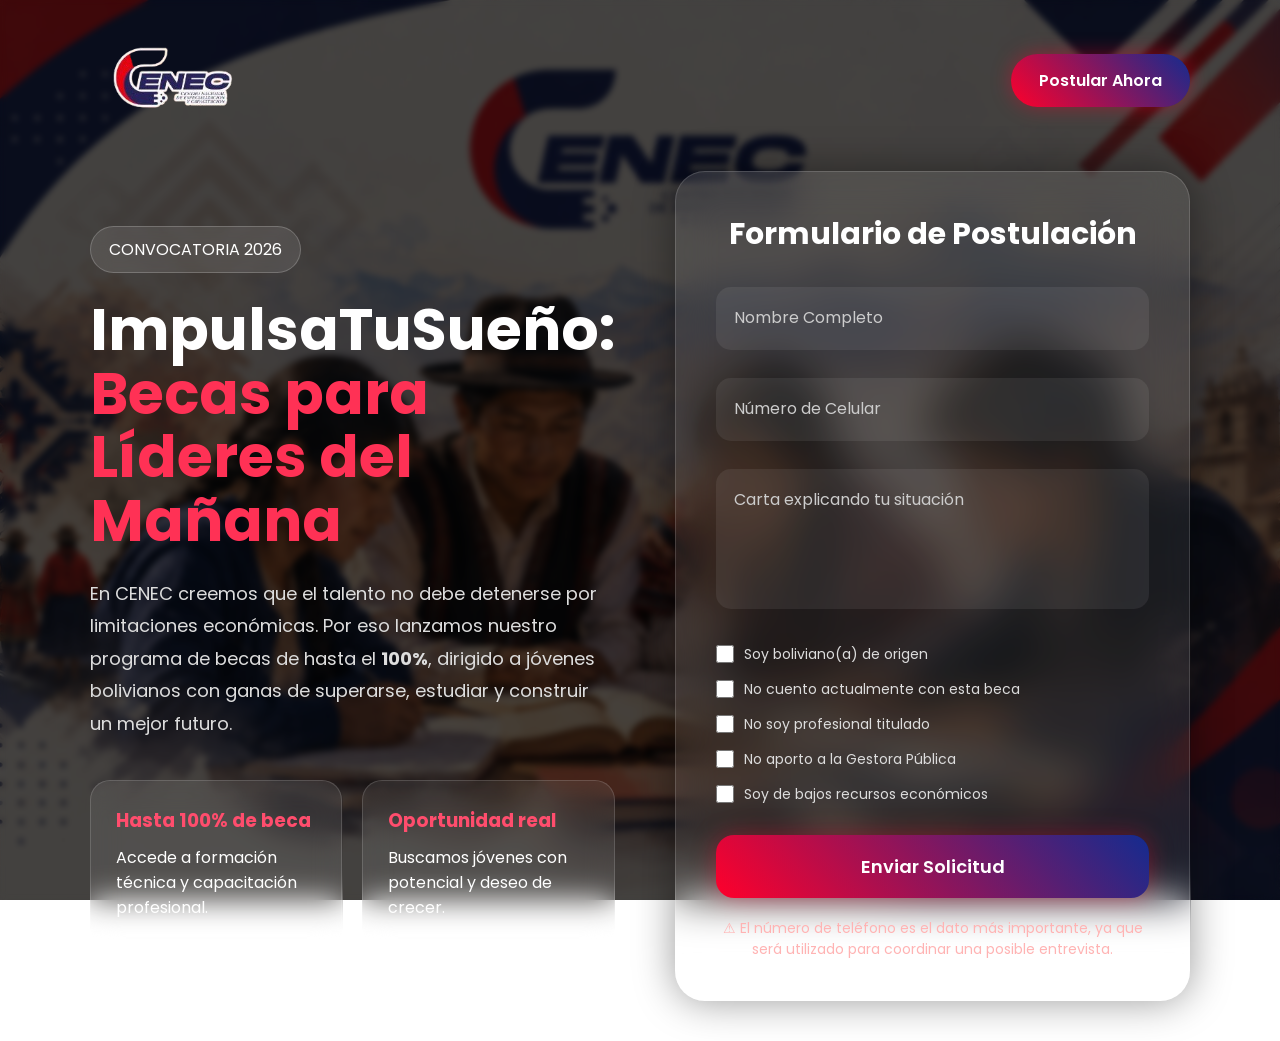
==== beca.html @ 7acba51f "Add files via upload" ====
<!DOCTYPE html>
<html lang="es">
<head>
    <meta charset="UTF-8">
    <meta name="viewport" content="width=device-width, initial-scale=1.0">
    <title>Becas CENEC</title>

    <link rel="stylesheet" href="beca.css">

    <link rel="preconnect" href="https://fonts.googleapis.com">
    <link href="https://fonts.googleapis.com/css2?family=Poppins:wght@300;400;500;600;700&display=swap" rel="stylesheet">
</head>

<body>

    <div class="overlay"></div>

    <header class="hero">

        <nav class="navbar">
            <div class="logo">
                <img src="logo.png" alt="CENEC">
            </div>

            <a href="#" class="btn-nav">Postular Ahora</a>
        </nav>

        <div class="hero-content">

            <div class="left">

                <span class="tag">
                    CONVOCATORIA 2026
                </span>

                <h1>
                    ImpulsaTuSueño:
                    <span>Becas para Líderes del Mañana</span>
                </h1>

                <p class="description">
                    En CENEC creemos que el talento no debe detenerse por limitaciones económicas.
                    Por eso lanzamos nuestro programa de becas de hasta el <strong>100%</strong>,
                    dirigido a jóvenes bolivianos con ganas de superarse, estudiar y construir un mejor futuro.
                </p>

                <div class="benefits">

                    <div class="card">
                        <h3>Hasta 100% de beca</h3>
                        <p>Accede a formación técnica y capacitación profesional.</p>
                    </div>

                    <div class="card">
                        <h3>Oportunidad real</h3>
                        <p>Buscamos jóvenes con potencial y deseo de crecer.</p>
                    </div>

                </div>

            </div>

            <div class="right">

                <form class="scholarship-form" id="becaForm">

                    <h2>Formulario de Postulación</h2>

                    <div class="input-group">
                        <input type="text" required>
                        <label>Nombre Completo</label>
                    </div>

                    <div class="input-group">
                        <input type="tel" required>
                        <label>Número de Celular</label>
                    </div>

                    <div class="input-group">
                        <textarea required></textarea>
                        <label>Carta explicando tu situación</label>
                    </div>

                    <div class="checks">

                        <label>
                            <input type="checkbox" required>
                            Soy boliviano(a) de origen
                        </label>

                        <label>
                            <input type="checkbox" required>
                            No cuento actualmente con esta beca
                        </label>

                        <label>
                            <input type="checkbox" required>
                            No soy profesional titulado
                        </label>

                        <label>
                            <input type="checkbox" required>
                            No aporto a la Gestora Pública
                        </label>

                        <label>
                            <input type="checkbox" required>
                            Soy de bajos recursos económicos
                        </label>

                    </div>

                    <button type="submit" class="btn-submit">
                        Enviar Solicitud
                    </button>

                    <p class="important">
                        ⚠ El número de teléfono es el dato más importante,
                        ya que será utilizado para coordinar una posible entrevista.
                    </p>

                </form>

            </div>

        </div>

    </header>

    <script src="beca.js"></script>

</body>
</html>
---- beca.css ----
*{
    margin:0;
    padding:0;
    box-sizing:border-box;
    font-family:'Poppins', sans-serif;
}

body{
    min-height:100vh;
    background:
    linear-gradient(rgba(0,0,0,.72), rgba(0,0,0,.72)),
    url("beca1.png");

    background-size:cover;
    background-position:center;
    background-attachment:fixed;
    color:white;
    overflow-x:hidden;
}

.overlay{
    position:fixed;
    width:100%;
    height:100%;
    backdrop-filter:blur(3px);
    z-index:-1;
}

.hero{
    width:100%;
    min-height:100vh;
    padding:40px 7%;
}

.navbar{
    display:flex;
    justify-content:space-between;
    align-items:center;
    margin-bottom:50px;
}

.logo img{
    width:170px;
}

.btn-nav{
    text-decoration:none;
    color:white;
    padding:14px 28px;
    border-radius:50px;
    background:linear-gradient(45deg,#ff002b,#142b8f);
    transition:.4s;
    font-weight:600;
    box-shadow:0 0 20px rgba(255,0,43,.4);
}

.btn-nav:hover{
    transform:translateY(-4px) scale(1.03);
}

.hero-content{
    display:grid;
    grid-template-columns:1fr 1fr;
    gap:60px;
    align-items:center;
}

.tag{
    display:inline-block;
    padding:10px 18px;
    background:rgba(255,255,255,.1);
    border:1px solid rgba(255,255,255,.2);
    border-radius:50px;
    margin-bottom:25px;
    backdrop-filter:blur(10px);
}

.left h1{
    font-size:58px;
    line-height:1.1;
    margin-bottom:25px;
}

.left h1 span{
    color:#ff3155;
}

.description{
    font-size:18px;
    line-height:1.8;
    color:#ddd;
    margin-bottom:40px;
}

.benefits{
    display:flex;
    gap:20px;
    flex-wrap:wrap;
}

.card{
    flex:1;
    min-width:220px;
    padding:25px;
    border-radius:20px;
    background:rgba(255,255,255,.08);
    border:1px solid rgba(255,255,255,.15);
    backdrop-filter:blur(15px);
    transition:.4s;
}

.card:hover{
    transform:translateY(-8px);
    box-shadow:0 0 30px rgba(255,255,255,.15);
}

.card h3{
    margin-bottom:10px;
    color:#ff4d6d;
}

.scholarship-form{
    background:rgba(255,255,255,.08);
    padding:40px;
    border-radius:30px;
    backdrop-filter:blur(20px);
    border:1px solid rgba(255,255,255,.15);
    box-shadow:0 0 40px rgba(0,0,0,.4);
}

.scholarship-form h2{
    margin-bottom:30px;
    text-align:center;
    font-size:30px;
}

.input-group{
    position:relative;
    margin-bottom:28px;
}

.input-group input,
.input-group textarea{
    width:100%;
    padding:18px;
    background:rgba(255,255,255,.07);
    border:none;
    outline:none;
    border-radius:15px;
    color:white;
    font-size:16px;
    border:1px solid transparent;
    transition:.4s;
}

.input-group textarea{
    height:140px;
    resize:none;
}

.input-group input:focus,
.input-group textarea:focus{
    border:1px solid #ff3155;
    box-shadow:0 0 20px rgba(255,49,85,.3);
}

.input-group label{
    position:absolute;
    left:18px;
    top:18px;
    color:#ccc;
    pointer-events:none;
    transition:.3s;
}

.input-group input:focus ~ label,
.input-group input:valid ~ label,
.input-group textarea:focus ~ label,
.input-group textarea:valid ~ label{
    top:-12px;
    left:14px;
    background:#142b8f;
    padding:4px 10px;
    border-radius:20px;
    font-size:12px;
}

.checks{
    display:flex;
    flex-direction:column;
    gap:14px;
    margin-bottom:30px;
}

.checks label{
    display:flex;
    align-items:center;
    gap:10px;
    color:#ddd;
    font-size:14px;
}

.checks input{
    width:18px;
    height:18px;
}

.btn-submit{
    width:100%;
    padding:18px;
    border:none;
    border-radius:18px;
    font-size:18px;
    font-weight:600;
    cursor:pointer;
    color:white;
    background:linear-gradient(45deg,#ff002b,#142b8f);
    transition:.4s;
    box-shadow:0 0 25px rgba(255,0,43,.35);
}

.btn-submit:hover{
    transform:translateY(-5px);
    box-shadow:0 0 35px rgba(255,0,43,.55);
}

.important{
    margin-top:20px;
    color:#ffb3b3;
    font-size:14px;
    text-align:center;
}

@media(max-width:1100px){

    .hero-content{
        grid-template-columns:1fr;
    }

    .left h1{
        font-size:42px;
    }

}

@media(max-width:600px){

    .hero{
        padding:25px;
    }

    .left h1{
        font-size:34px;
    }

    .scholarship-form{
        padding:25px;
    }

}
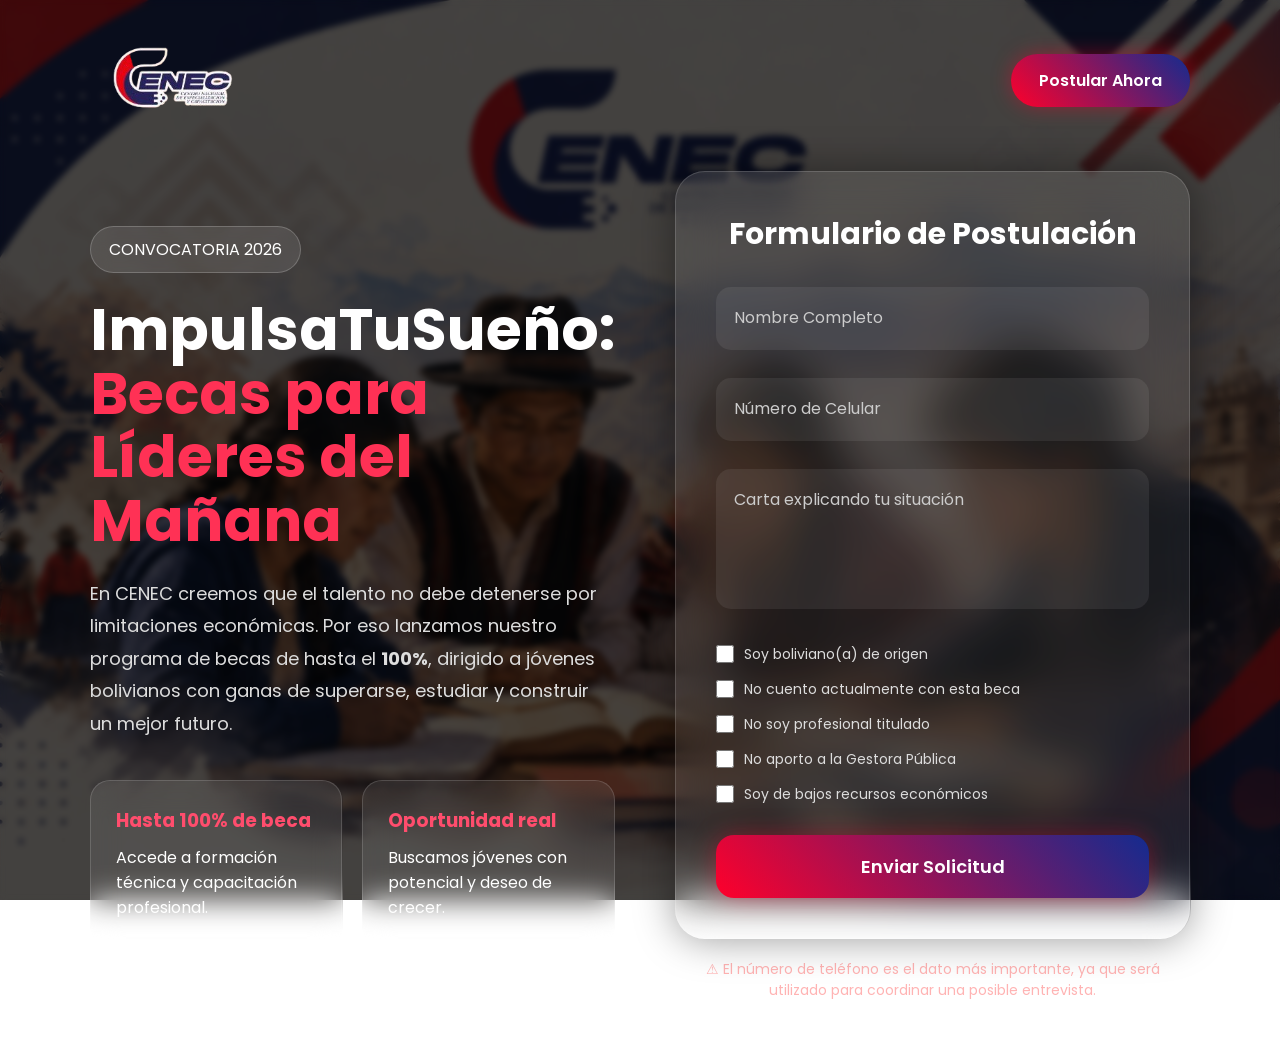
==== commit 97f33cc1: "Update beca.html" ====
--- a/beca.html
+++ b/beca.html
@@ -64,56 +64,61 @@
 
                 <form class="scholarship-form" id="becaForm">
 
-                    <h2>Formulario de Postulación</h2>
+                  <form id="becaForm">
 
-                    <div class="input-group">
-                        <input type="text" required>
-                        <label>Nombre Completo</label>
-                    </div>
+   <form id="becaForm">
 
-                    <div class="input-group">
-                        <input type="tel" required>
-                        <label>Número de Celular</label>
-                    </div>
+    <h2>Formulario de Postulación</h2>
 
-                    <div class="input-group">
-                        <textarea required></textarea>
-                        <label>Carta explicando tu situación</label>
-                    </div>
+    <div class="input-group">
+        <input type="text" name="nombre" required>
+        <label>Nombre Completo</label>
+    </div>
 
-                    <div class="checks">
+    <div class="input-group">
+        <input type="tel" name="celular" required>
+        <label>Número de Celular</label>
+    </div>
 
-                        <label>
-                            <input type="checkbox" required>
-                            Soy boliviano(a) de origen
-                        </label>
+    <div class="input-group">
+        <textarea name="carta" required></textarea>
+        <label>Carta explicando tu situación</label>
+    </div>
 
-                        <label>
-                            <input type="checkbox" required>
-                            No cuento actualmente con esta beca
-                        </label>
+    <div class="checks">
 
-                        <label>
-                            <input type="checkbox" required>
-                            No soy profesional titulado
-                        </label>
+        <label>
+            <input type="checkbox" required>
+            Soy boliviano(a) de origen
+        </label>
 
-                        <label>
-                            <input type="checkbox" required>
-                            No aporto a la Gestora Pública
-                        </label>
+        <label>
+            <input type="checkbox" required>
+            No cuento actualmente con esta beca
+        </label>
 
-                        <label>
-                            <input type="checkbox" required>
-                            Soy de bajos recursos económicos
-                        </label>
+        <label>
+            <input type="checkbox" required>
+            No soy profesional titulado
+        </label>
 
-                    </div>
+        <label>
+            <input type="checkbox" required>
+            No aporto a la Gestora Pública
+        </label>
 
-                    <button type="submit" class="btn-submit">
-                        Enviar Solicitud
-                    </button>
+        <label>
+            <input type="checkbox" required>
+            Soy de bajos recursos económicos
+        </label>
 
+    </div>
+
+    <button type="submit" class="btn-submit">
+        Enviar Solicitud
+    </button>
+
+</form>
                     <p class="important">
                         ⚠ El número de teléfono es el dato más importante,
                         ya que será utilizado para coordinar una posible entrevista.
@@ -130,4 +135,4 @@
     <script src="beca.js"></script>
 
 </body>
-</html>+</html>
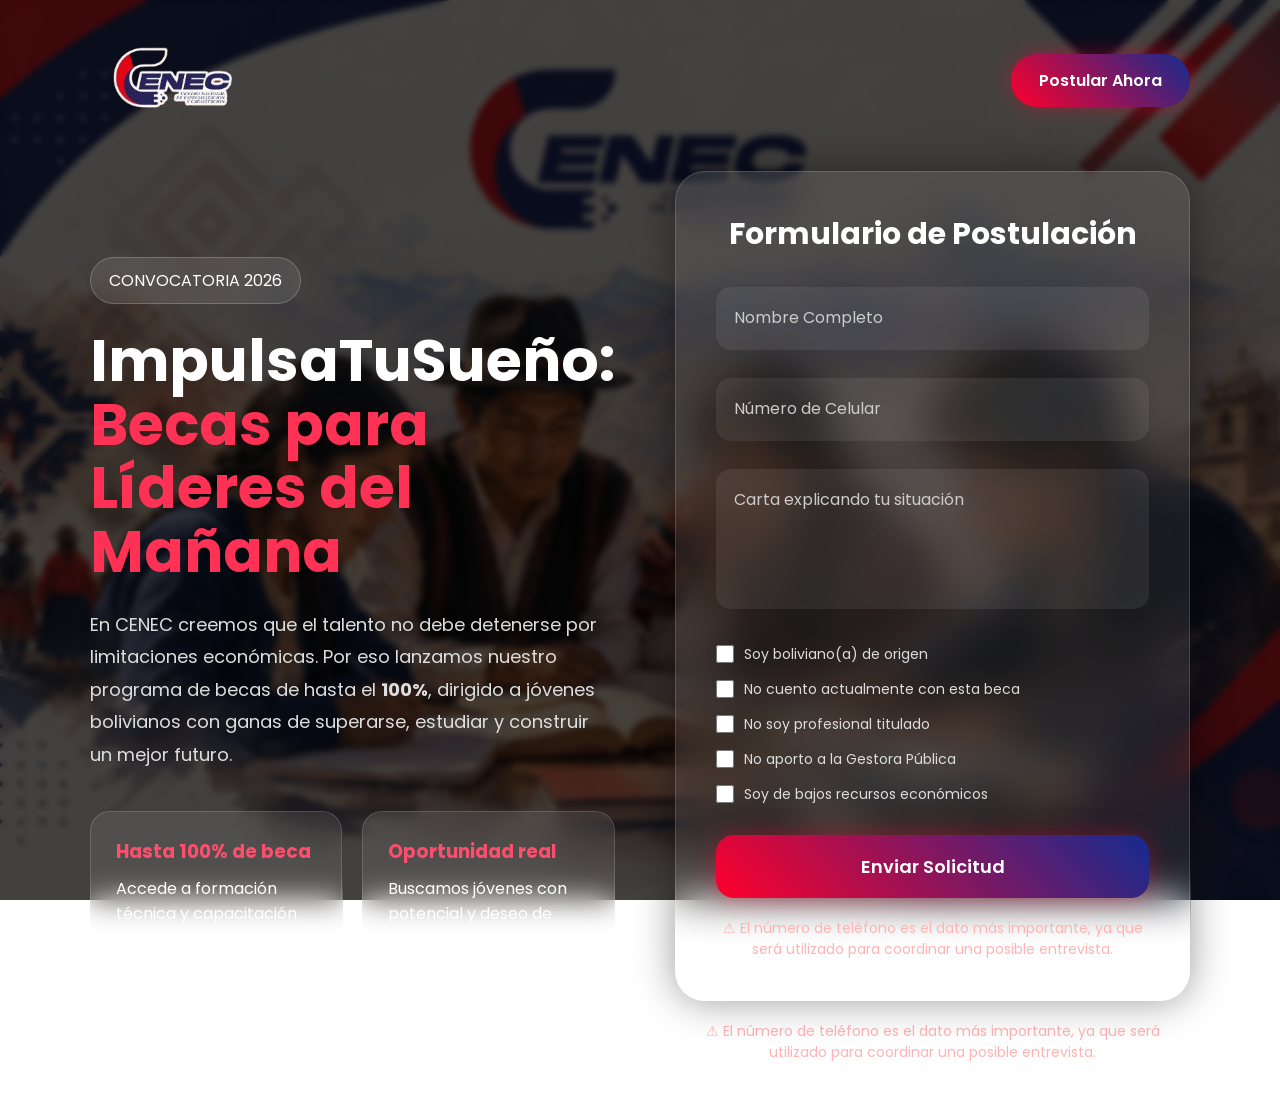
==== commit b674241c: "Update beca.html" ====
--- a/beca.html
+++ b/beca.html
@@ -61,12 +61,7 @@
             </div>
 
             <div class="right">
-
-                <form class="scholarship-form" id="becaForm">
-
-                  <form id="becaForm">
-
-   <form id="becaForm">
+<form class="scholarship-form" id="becaForm">
 
     <h2>Formulario de Postulación</h2>
 
@@ -76,7 +71,7 @@
     </div>
 
     <div class="input-group">
-        <input type="tel" name="celular" required>
+        <input type="text" name="celular" required>
         <label>Número de Celular</label>
     </div>
 
@@ -86,45 +81,30 @@
     </div>
 
     <div class="checks">
-
-        <label>
-            <input type="checkbox" required>
-            Soy boliviano(a) de origen
-        </label>
-
-        <label>
-            <input type="checkbox" required>
-            No cuento actualmente con esta beca
-        </label>
-
-        <label>
-            <input type="checkbox" required>
-            No soy profesional titulado
-        </label>
-
-        <label>
-            <input type="checkbox" required>
-            No aporto a la Gestora Pública
-        </label>
-
-        <label>
-            <input type="checkbox" required>
-            Soy de bajos recursos económicos
-        </label>
-
+        <label><input type="checkbox" required> Soy boliviano(a) de origen</label>
+        <label><input type="checkbox" required> No cuento actualmente con esta beca</label>
+        <label><input type="checkbox" required> No soy profesional titulado</label>
+        <label><input type="checkbox" required> No aporto a la Gestora Pública</label>
+        <label><input type="checkbox" required> Soy de bajos recursos económicos</label>
     </div>
 
     <button type="submit" class="btn-submit">
         Enviar Solicitud
     </button>
 
+    <p class="important">
+        ⚠ El número de teléfono es el dato más importante,
+        ya que será utilizado para coordinar una posible entrevista.
+    </p>
+
 </form>
+ 
                     <p class="important">
                         ⚠ El número de teléfono es el dato más importante,
                         ya que será utilizado para coordinar una posible entrevista.
                     </p>
 
-                </form>
+           
 
             </div>
 
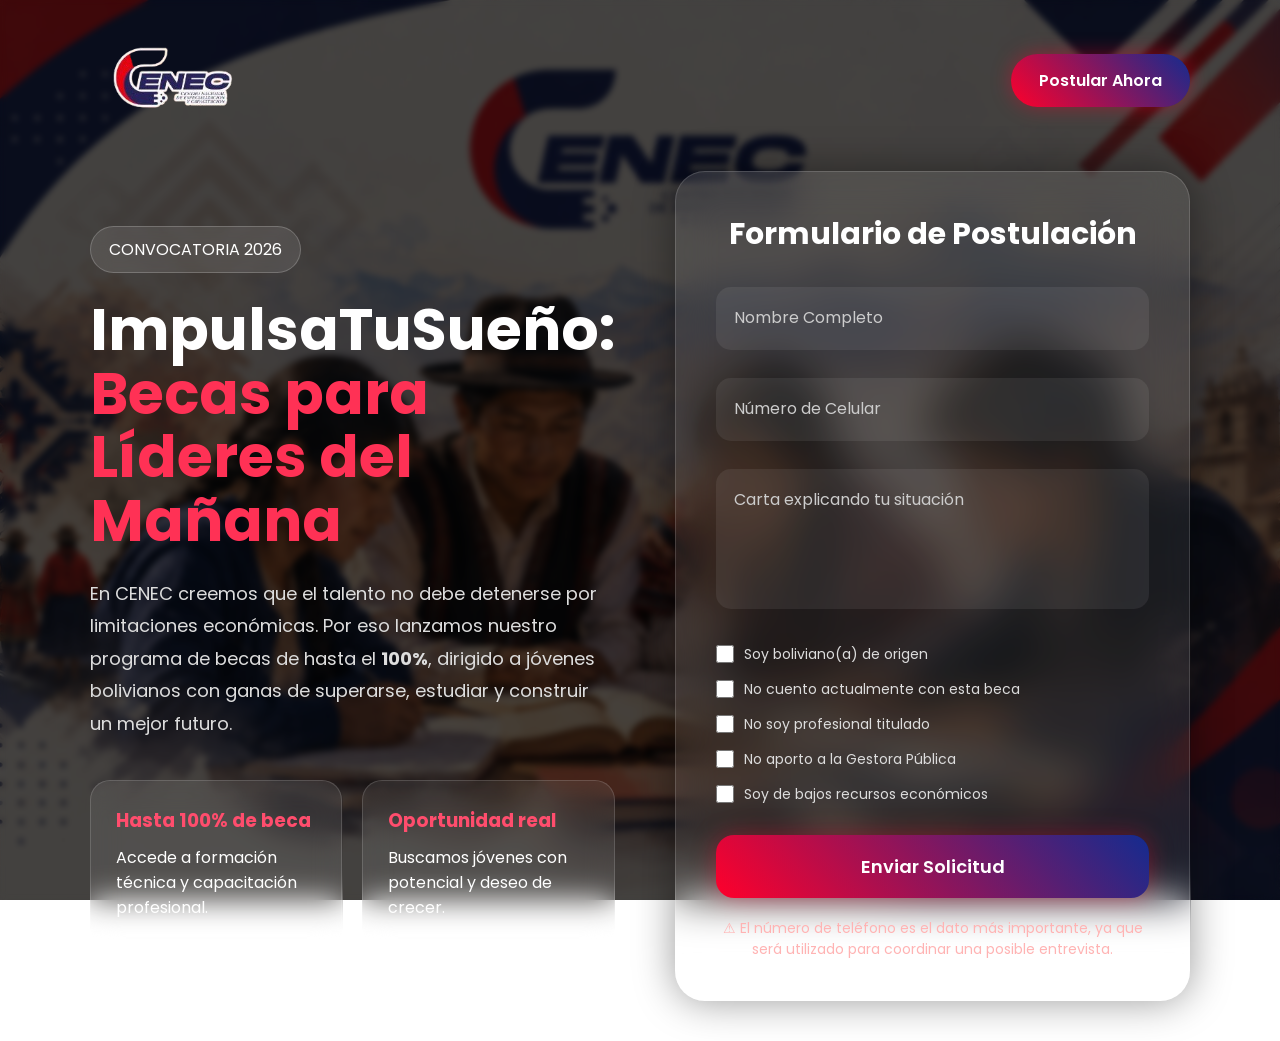
==== commit dac90d19: "Update beca.html" ====
--- a/beca.html
+++ b/beca.html
@@ -29,9 +29,7 @@
 
             <div class="left">
 
-                <span class="tag">
-                    CONVOCATORIA 2026
-                </span>
+                <span class="tag">CONVOCATORIA 2026</span>
 
                 <h1>
                     ImpulsaTuSueño:
@@ -61,50 +59,47 @@
             </div>
 
             <div class="right">
-<form class="scholarship-form" id="becaForm">
 
-    <h2>Formulario de Postulación</h2>
+                <!-- ✔ SOLO UN FORM -->
+                <form class="scholarship-form" id="becaForm">
 
-    <div class="input-group">
-        <input type="text" name="nombre" required>
-        <label>Nombre Completo</label>
-    </div>
+                    <h2>Formulario de Postulación</h2>
 
-    <div class="input-group">
-        <input type="text" name="celular" required>
-        <label>Número de Celular</label>
-    </div>
+                    <div class="input-group">
+                        <input type="text" name="nombre" required>
+                        <label>Nombre Completo</label>
+                    </div>
 
-    <div class="input-group">
-        <textarea name="carta" required></textarea>
-        <label>Carta explicando tu situación</label>
-    </div>
+                    <div class="input-group">
+                        <input type="text" name="celular" required>
+                        <label>Número de Celular</label>
+                    </div>
 
-    <div class="checks">
-        <label><input type="checkbox" required> Soy boliviano(a) de origen</label>
-        <label><input type="checkbox" required> No cuento actualmente con esta beca</label>
-        <label><input type="checkbox" required> No soy profesional titulado</label>
-        <label><input type="checkbox" required> No aporto a la Gestora Pública</label>
-        <label><input type="checkbox" required> Soy de bajos recursos económicos</label>
-    </div>
+                    <div class="input-group">
+                        <textarea name="carta" required></textarea>
+                        <label>Carta explicando tu situación</label>
+                    </div>
 
-    <button type="submit" class="btn-submit">
-        Enviar Solicitud
-    </button>
+                    <div class="checks">
 
-    <p class="important">
-        ⚠ El número de teléfono es el dato más importante,
-        ya que será utilizado para coordinar una posible entrevista.
-    </p>
+                        <label><input type="checkbox" required> Soy boliviano(a) de origen</label>
+                        <label><input type="checkbox" required> No cuento actualmente con esta beca</label>
+                        <label><input type="checkbox" required> No soy profesional titulado</label>
+                        <label><input type="checkbox" required> No aporto a la Gestora Pública</label>
+                        <label><input type="checkbox" required> Soy de bajos recursos económicos</label>
 
-</form>
- 
+                    </div>
+
+                    <button type="submit" class="btn-submit">
+                        Enviar Solicitud
+                    </button>
+
                     <p class="important">
                         ⚠ El número de teléfono es el dato más importante,
                         ya que será utilizado para coordinar una posible entrevista.
                     </p>
 
-           
+                </form>
 
             </div>
 
